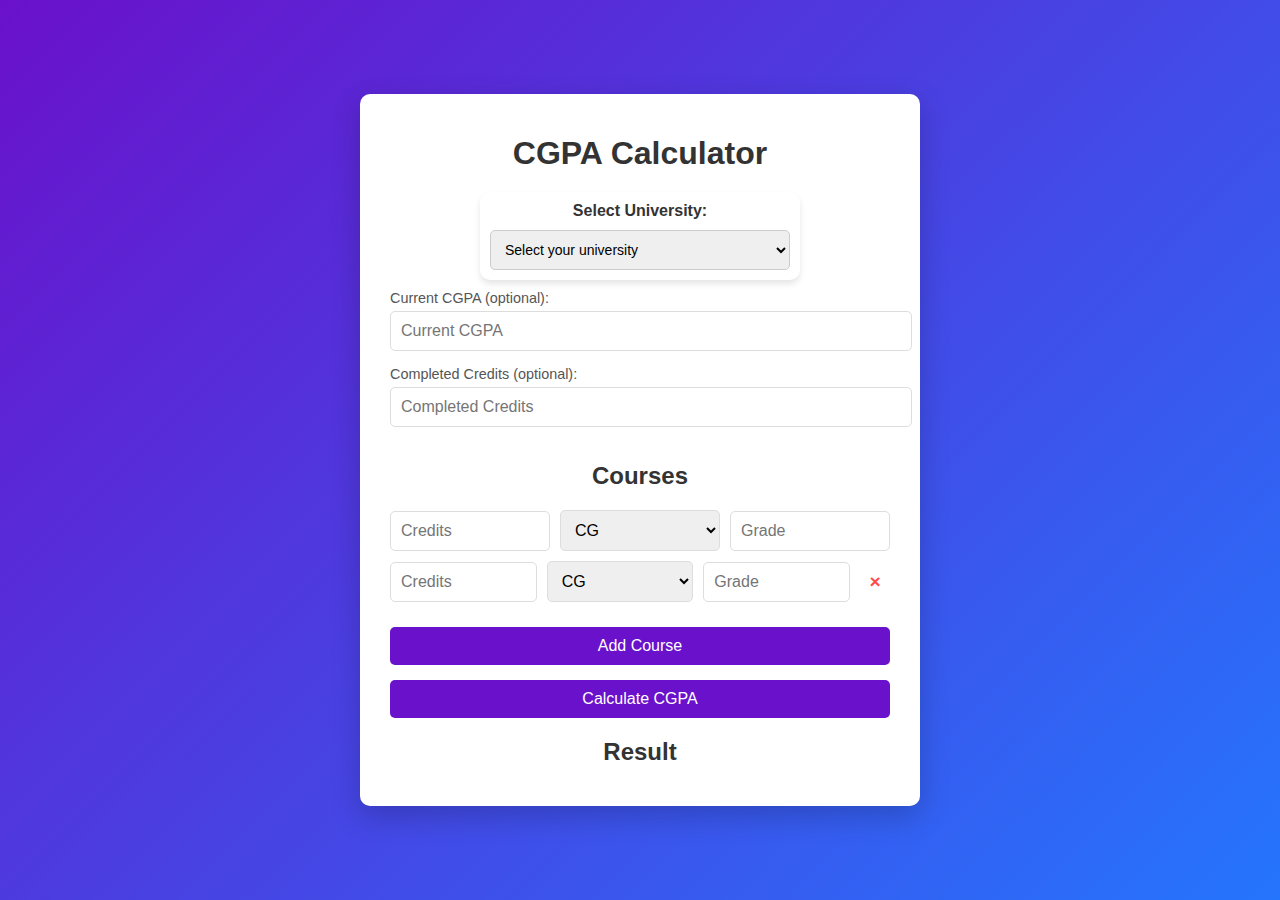
==== index.html @ 42501435 "initial commit" ====
<!DOCTYPE html>
<html lang="en">
<head>
    <meta charset="UTF-8">
    <meta name="viewport" content="width=device-width, initial-scale=1.0">
    <title>CGPA Calculator</title>
    <link rel="stylesheet" href="styles.css">
</head>
<body>
    <div class="container">
        <h1>CGPA Calculator</h1>
        <div id="universityContainer">
            <label for="university">Select University:</label>
            <select id="university">
                <option value="" disabled selected>Select your university</option>
                <option value="IUB">IUB</option>
                <option value="NSU">NSU</option>
            </select>
        </div>
        <form id="cgpaForm">
            <div class="input-group">
                <label for="currentCg">Current CGPA (optional):</label>
                <input type="number" id="currentCg" step="0.01" placeholder="Current CGPA">
            </div>
            <div class="input-group">
                <label for="completedCredits">Completed Credits (optional):</label>
                <input type="number" id="completedCredits" placeholder="Completed Credits">
            </div>
            <div id="coursesContainer">
                <h2>Courses</h2>
                <div class="course">
                    <input type="number" class="courseCredit" placeholder="Credits" required>
                    <select class="gradeType">
                        <option value="cg">CG</option>
                        <option value="num">Number</option>
                    </select>
                    <input type="number" class="courseGrade" placeholder="Grade" step="0.01" required>
                </div>
            </div>
            <button type="button" id="addCourse">Add Course</button>
            <button type="submit">Calculate CGPA</button>
        </form>
        <div id="result">
            <h2>Result</h2>
            <p id="cgpaOutput"></p>
            <p id="errorMessage" style="color: red;"></p>
        </div>
    </div>
    <script src="script.js"></script>
</body>
</html>
---- styles.css ----
body {
    font-family: Arial, sans-serif;
    background: linear-gradient(135deg, #6a11cb, #2575fc);
    color: #333;
    margin: 0;
    padding: 0;
    display: flex;
    justify-content: center;
    align-items: center;
    height: 100vh;
    background-size: cover;
    background-position: center;
    background-repeat: no-repeat;
}

.container {
    background: #fff;
    border-radius: 10px;
    box-shadow: 0 10px 30px rgba(0, 0, 0, 0.2);
    padding: 20px 30px;
    max-width: 500px;
    width: 100%;
    text-align: center;
}

h1 {
    font-size: 2rem;
    color: #333;
    margin-bottom: 20px;
}

/* Center and style the university selection div */
#universityContainer {
    display: flex;
    flex-direction: column;
    align-items: center;
    justify-content: center;
    margin: 10px auto;
    padding: 10px;
    width: 300px;
    background-color: #ffffff;
    border-radius: 10px;
    box-shadow: 0 4px 6px rgba(0, 0, 0, 0.1);
    transition: transform 0.3s ease, box-shadow 0.3s ease;
}

/* Add hover effect for elevation */
#universityContainer:hover {
    transform: translateY(-5px);
    box-shadow: 0 8px 12px rgba(0, 0, 0, 0.2);
}

/* Style the label and select dropdown */
#universityContainer label {
    font-size: 16px;
    font-weight: bold;
    margin-bottom: 10px;
    color: #333;
}

#universityContainer select {
    width: 100%;
    padding: 10px;
    font-size: 14px;
    border: 1px solid #ccc;
    border-radius: 5px;
    outline: none;
    transition: border-color 0.3s ease;
}

/* Add focus effect for the dropdown */
#universityContainer select:focus {
    border-color: #6200ea;
    box-shadow: 0 0 5px rgba(98, 0, 234, 0.5);
}

form {
    display: flex;
    flex-direction: column;
    gap: 15px;
}

.input-group {
    display: flex;
    flex-direction: column;
    align-items: flex-start;
}

.input-group label {
    font-size: 0.9rem;
    margin-bottom: 5px;
    color: #555;
}

.input-group input,
.course input,
.course select {
    width: 100%;
    padding: 10px;
    border: 1px solid #ddd;
    border-radius: 5px;
    font-size: 1rem;
}

/* Ensure consistent alignment for the course inputs and remove button */
.course {
    display: flex;
    gap: 10px;
    align-items: center; /* Align items vertically */
    justify-content: space-between; /* Add spacing between inputs and the button */
    margin-bottom: 10px; /* Add spacing between rows */
}

.course input,
.course select {
    flex: 1; /* Ensure inputs and select boxes take equal space */
    padding: 10px;
    border: 1px solid #ddd;
    border-radius: 5px;
    font-size: 1rem;
}

/* Style the remove button as a circular cross icon */
.course .removeCourse {
    background: transparent;
    color: #ff4d4d;
    border: none;
    border-radius: 50%;
    font-size: 1.2rem;
    font-weight: bold;
    cursor: pointer;
    width: 30px;
    height: 30px;
    display: flex;
    align-items: center;
    justify-content: center;
    transition: background-color 0.3s ease, color 0.3s ease;
}

/* Hover effect for the remove button */
.course .removeCourse:hover {
    background-color: #ff4d4d;
    color: #fff;
}

/* Style for the disabled remove button */
.course .removeCourse:disabled {
    background: #f0f0f0;
    color: #ccc;
    cursor: not-allowed;
    border: 1px solid #ddd;
}

button {
    background: #6a11cb;
    color: #fff;
    border: none;
    border-radius: 5px;
    padding: 10px 15px;
    font-size: 1rem;
    cursor: pointer;
}

button:hover {
    background: #2575fc;
}
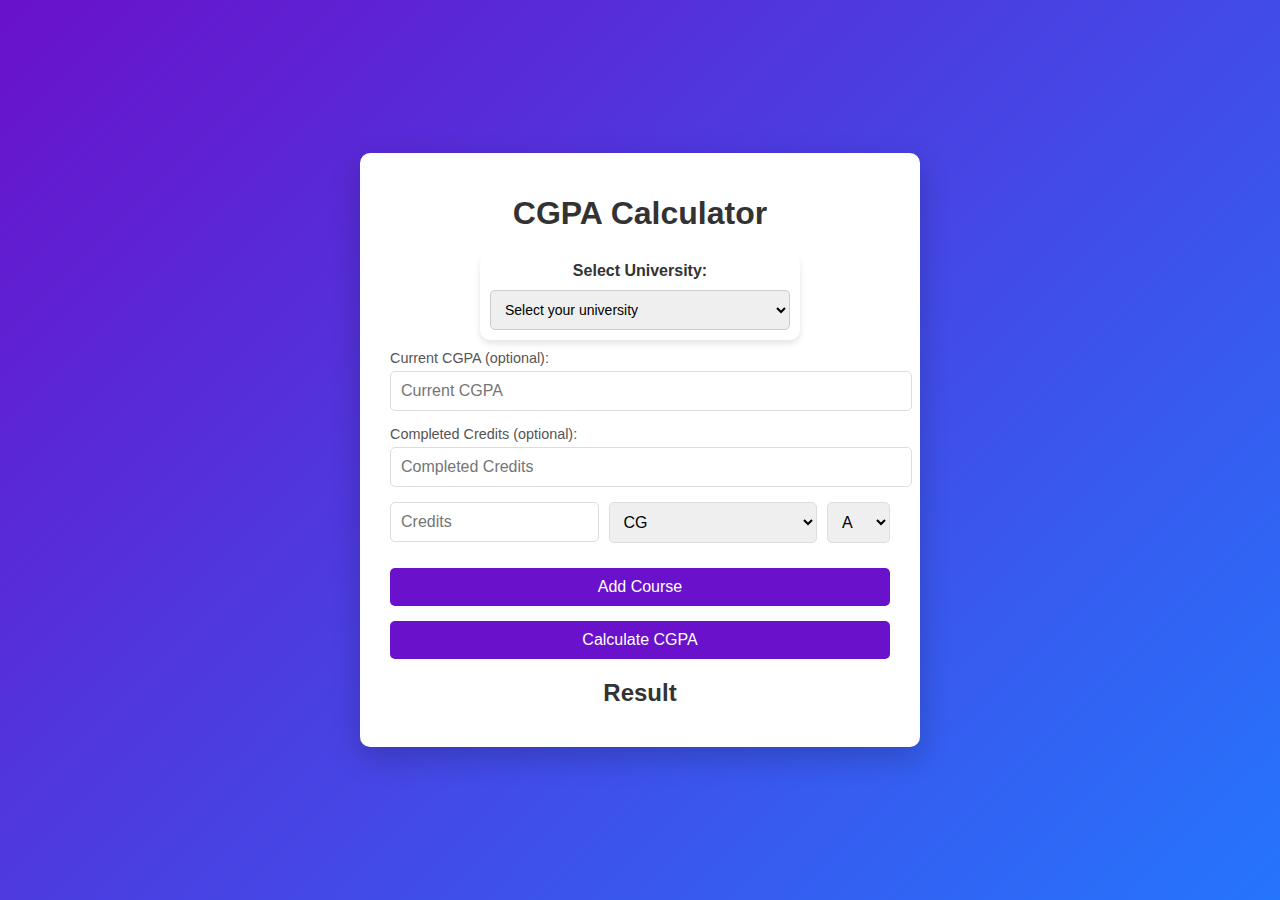
==== commit 1ea47b20: "error solve in cgpa calculation" ====
--- a/index.html
+++ b/index.html
@@ -15,6 +15,7 @@
                 <option value="" disabled selected>Select your university</option>
                 <option value="IUB">IUB</option>
                 <option value="NSU">NSU</option>
+                <option value="AIUB">AIUB</option> <!-- Added AIUB -->
             </select>
         </div>
         <form id="cgpaForm">
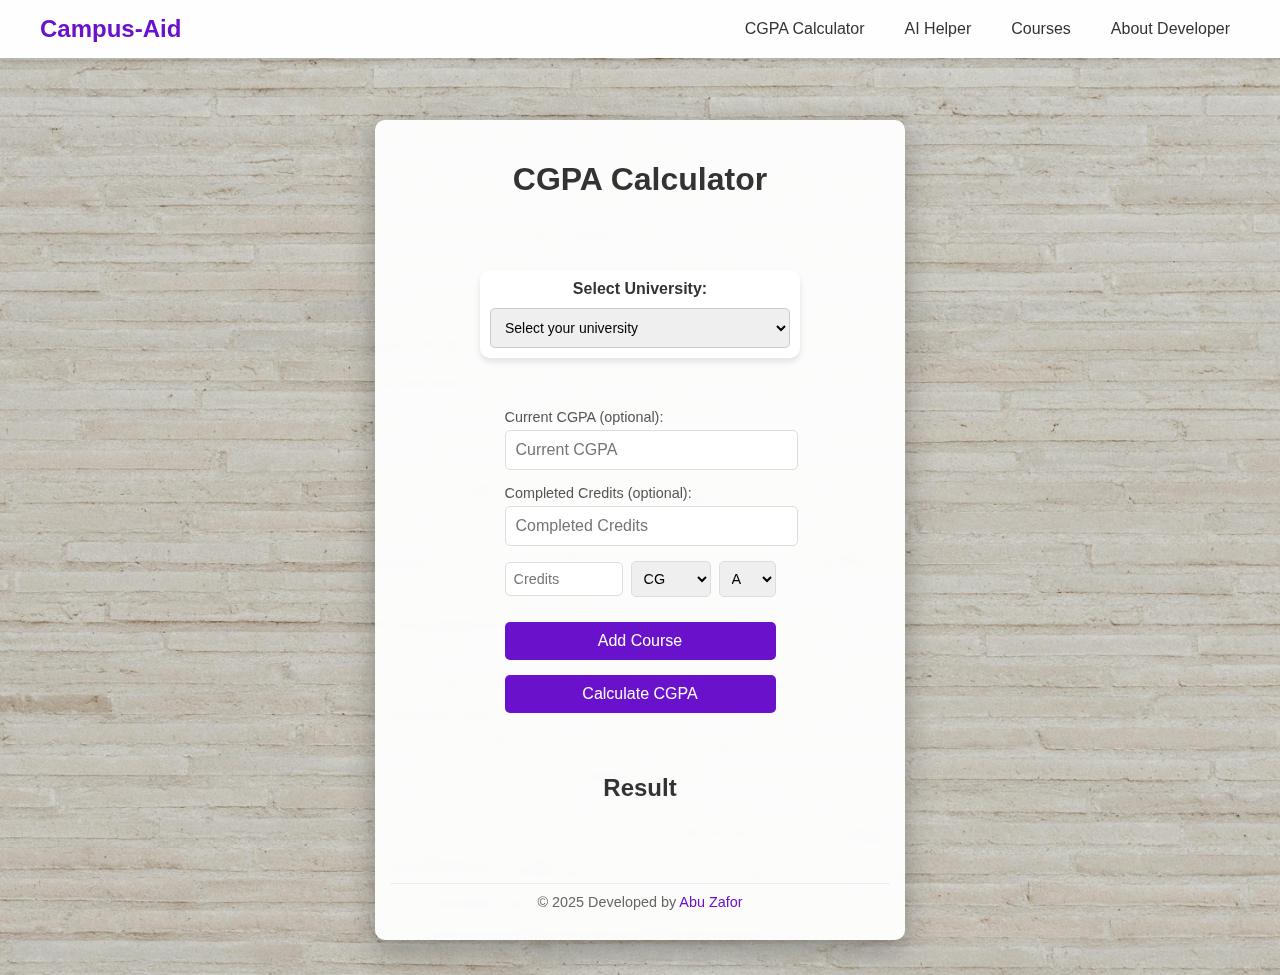
==== commit 285b8b70: "final bug free version" ====
--- a/index.html
+++ b/index.html
@@ -7,6 +7,22 @@
     <link rel="stylesheet" href="styles.css">
 </head>
 <body>
+    <!-- Navbar -->
+    <nav class="navbar">
+        <div class="nav-container">
+            <a href="/" class="nav-logo">Campus-Aid</a>
+            <div class="nav-links">
+                <a href="/">CGPA Calculator</a>
+                <a href="/#">AI Helper</a>
+                <a href="/#">Courses</a>
+                <a href="/about.html">About Developer</a>
+            </div>
+            <button class="nav-toggle" aria-label="Toggle navigation">
+                ☰
+            </button>
+        </div>
+    </nav>
+
     <div class="container">
         <h1>CGPA Calculator</h1>
         <div id="universityContainer">
@@ -15,7 +31,7 @@
                 <option value="" disabled selected>Select your university</option>
                 <option value="IUB">IUB</option>
                 <option value="NSU">NSU</option>
-                <option value="AIUB">AIUB</option> <!-- Added AIUB -->
+                <option value="AIUB">AIUB</option>
             </select>
         </div>
         <form id="cgpaForm">
@@ -46,7 +62,29 @@
             <p id="cgpaOutput"></p>
             <p id="errorMessage" style="color: red;"></p>
         </div>
+        <div class="copyright">
+            © 2025 Developed by <a href="https://github.com/AbuZafor99" target="_blank">Abu Zafor</a>
+        </div>
     </div>
+
     <script src="script.js"></script>
+    <script>
+        document.addEventListener('DOMContentLoaded', function() {
+            const navToggle = document.querySelector('.nav-toggle');
+            const navLinks = document.querySelector('.nav-links');
+
+            navToggle.addEventListener('click', function() {
+                navLinks.classList.toggle('active');
+                this.textContent = navLinks.classList.contains('active') ? '✕' : '☰';
+            });
+
+            document.addEventListener('click', function(event) {
+                if (!event.target.closest('.nav-container')) {
+                    navLinks.classList.remove('active');
+                    navToggle.textContent = '☰';
+                }
+            });
+        });
+    </script>
 </body>
 </html>
--- a/styles.css
+++ b/styles.css
@@ -1,26 +1,58 @@
-body {
-    font-family: Arial, sans-serif;
-    background: linear-gradient(135deg, #6a11cb, #2575fc);
-    color: #333;
+/* Ensure the body and html take full height */
+html, body {
     margin: 0;
     padding: 0;
-    display: flex;
-    justify-content: center;
-    align-items: center;
-    height: 100vh;
+    height: 100%;
+    font-family: Arial, sans-serif;
+}
+
+body {
+    background: url('/images/basic.jpg');
+    background-blend-mode: overlay;
+    color: #333;
+    min-height: 100vh;
     background-size: cover;
     background-position: center;
-    background-repeat: no-repeat;
-}
-
+    background-repeat: repeat;
+    padding: 15px;
+    margin: 0;
+    display: flex;
+    justify-content: center;
+    align-items: flex-start;
+    position: relative;
+    padding-top: 60px;
+}
+
+body::before {
+    content: '';
+    position: absolute;
+    top: 0;
+    left: 0;
+    right: 0;
+    bottom: 0;
+    /* background: rgba(106, 17, 203, 0.1); */
+    pointer-events: none;
+}
+
+/* Container to ensure the content takes full height */
 .container {
     background: #fff;
     border-radius: 10px;
-    box-shadow: 0 10px 30px rgba(0, 0, 0, 0.2);
-    padding: 20px 30px;
+    box-shadow: 0 10px 30px rgba(0, 0, 0, 0.3);
+    padding: 20px 15px;
     max-width: 500px;
-    width: 100%;
+    width: 90%;
     text-align: center;
+    min-height: calc(100vh - 120px);
+    display: flex;
+    flex-direction: column;
+    justify-content: space-between;
+    align-items: center;
+    margin-top: 60px;
+    position: relative;
+    z-index: 1;
+    backdrop-filter: blur(5px);
+    background: rgba(255, 255, 255, 0.95);
 }
 
 h1 {
@@ -102,22 +134,36 @@
     font-size: 1rem;
 }
 
-/* Ensure consistent alignment for the course inputs and remove button */
+/* Course container styles */
 .course {
     display: flex;
-    gap: 10px;
-    align-items: center; /* Align items vertically */
-    justify-content: space-between; /* Add spacing between inputs and the button */
-    margin-bottom: 10px; /* Add spacing between rows */
+    gap: 8px;
+    align-items: center;
+    justify-content: space-between;
+    margin-bottom: 10px;
+    width: 100%;
+    max-width: 400px;
 }
 
 .course input,
 .course select {
-    flex: 1; /* Ensure inputs and select boxes take equal space */
-    padding: 10px;
+    flex: 1;
+    min-width: 0;
+    max-width: 100px;
+    padding: 8px;
     border: 1px solid #ddd;
     border-radius: 5px;
-    font-size: 1rem;
+    font-size: 0.9rem;
+}
+
+/* Style for the grade select */
+.course select:last-child {
+    max-width: 70px;
+}
+
+/* Style for the course type select (CG/Number) */
+.course select:nth-child(2) {
+    max-width: 80px;
 }
 
 /* Style the remove button as a circular cross icon */
@@ -164,3 +210,667 @@
 button:hover {
     background: #2575fc;
 }
+
+/* Footer Styles */
+.footer {
+    text-align: center;
+    background-color: #f9f9f9;
+    padding: 20px 10px;
+    font-family: Arial, sans-serif;
+    color: #333;
+    border-top: 1px solid #ddd;
+    position: relative;
+    bottom: 0;
+    width: 100%;
+}
+
+.footer p {
+    margin: 5px 0;
+    font-size: 14px;
+}
+
+.footer-links {
+    margin: 10px 0;
+}
+
+.footer-links a {
+    margin: 0 10px;
+    color: #333;
+    font-size: 18px;
+    text-decoration: none;
+    transition: color 0.3s ease;
+}
+
+.footer-links a:hover {
+    color: #007bff;
+}
+
+.footer a {
+    color: #007bff;
+    text-decoration: none;
+}
+
+.footer a:hover {
+    text-decoration: underline;
+}
+
+.copyright {
+    width: 100%;
+    padding: 10px 0;
+    margin-top: 20px;
+    border-top: 1px solid #eee;
+    font-size: 0.9rem;
+    color: #666;
+    position: relative;
+    bottom: 0;
+}
+
+.copyright a {
+    color: #6a11cb;
+    text-decoration: none;
+    transition: color 0.3s ease;
+}
+
+.copyright a:hover {
+    color: #2575fc;
+    text-decoration: underline;
+}
+
+/* Responsive Design */
+@media (max-width: 1024px) {
+    .container {
+        width: 95%;
+        padding: 15px 10px;
+    }
+
+    .course {
+        max-width: 100%;
+    }
+
+    h1 {
+        font-size: 1.8rem;
+    }
+
+    #universityContainer {
+        width: 100%;
+    }
+
+    form {
+        gap: 10px;
+    }
+
+    .course {
+        flex-direction: row; /* Keep horizontal layout */
+        flex-wrap: nowrap; /* Prevent wrapping */
+        gap: 10px;
+        width: 100%;
+    }
+
+    .course input,
+    .course select {
+        max-width: none; /* Remove max-width constraint on mobile */
+        flex: 1;
+    }
+
+    .course select:last-child {
+        max-width: 80px; /* Keep grade selection compact */
+    }
+
+    button {
+        width: 100%;
+    }
+}
+
+@media (max-width: 768px) {
+    .container {
+        padding: 15px 10px;
+    }
+
+    .course {
+        gap: 6px;
+    }
+
+    .course input,
+    .course select {
+        padding: 8px 4px;
+        font-size: 0.85rem;
+    }
+
+    #universityContainer {
+        width: 90%;
+    }
+
+    h1 {
+        font-size: 1.5rem;
+    }
+
+    .footer {
+        padding: 15px 5px;
+        font-size: 12px;
+    }
+
+    .footer-links a {
+        font-size: 14px;
+        margin: 0 5px;
+    }
+
+    .nav-toggle {
+        display: block;
+    }
+
+    .nav-links {
+        display: none;
+        position: absolute;
+        top: 100%;
+        left: 0;
+        width: 100%;
+        background: white;
+        flex-direction: column;
+        padding: 10px 0;
+        box-shadow: 0 2px 10px rgba(0, 0, 0, 0.1);
+    }
+
+    .nav-links.active {
+        display: flex;
+    }
+
+    .nav-links a {
+        width: 100%;
+        text-align: center;
+        padding: 10px 0;
+    }
+
+    .nav-container {
+        padding: 0 15px;
+    }
+
+    .container {
+        margin-top: 70px;
+    }
+
+    .copyright {
+        padding: 10px 0;
+        margin-top: 20px;
+        font-size: 0.85rem;
+    }
+}
+
+@media (max-width: 480px) {
+    .container {
+        padding: 10px 8px;
+        width: 98%;
+    }
+
+    h1 {
+        font-size: 1.2rem;
+        margin-bottom: 15px;
+    }
+
+    .course {
+        gap: 4px;
+    }
+
+    .course input,
+    .course select {
+        padding: 6px 4px;
+        font-size: 0.8rem;
+    }
+
+    .course input {
+        max-width: 60px;
+    }
+
+    .course select:nth-child(2) {
+        max-width: 70px;
+    }
+
+    .course select:last-child {
+        max-width: 60px;
+    }
+
+    button {
+        padding: 8px 12px;
+        font-size: 0.9rem;
+    }
+
+    #universityContainer {
+        width: 95%;
+        padding: 8px;
+    }
+
+    #universityContainer label {
+        font-size: 0.9rem;
+    }
+
+    #universityContainer select {
+        padding: 8px;
+        font-size: 0.85rem;
+    }
+
+    .input-group label {
+        font-size: 0.85rem;
+    }
+
+    .input-group input {
+        padding: 8px;
+        font-size: 0.85rem;
+    }
+
+    .footer {
+        padding: 10px 5px;
+    }
+
+    .footer-links a {
+        font-size: 12px;
+    }
+
+    .nav-logo {
+        font-size: 1.2rem;
+    }
+
+    .nav-links a {
+        font-size: 0.9rem;
+    }
+
+    .copyright {
+        padding: 8px 0;
+        margin-top: 15px;
+        font-size: 0.8rem;
+    }
+
+    .container {
+        margin-top: 60px;
+    }
+}
+
+/* Add specific styles for very small devices */
+@media (max-width: 360px) {
+    .container {
+        padding: 8px 5px;
+    }
+
+    .course input,
+    .course select {
+        padding: 5px 3px;
+        font-size: 0.75rem;
+    }
+
+    .course input {
+        max-width: 50px;
+    }
+
+    .course select:nth-child(2) {
+        max-width: 65px;
+    }
+
+    .course select:last-child {
+        max-width: 55px;
+    }
+}
+
+#coursesContainer h2 {
+    display: block; /* Ensure the heading is displayed */
+    font-size: 1.5rem;
+    color: #333;
+    margin-bottom: 10px;
+    text-align: center;
+    visibility: visible; /* Ensure visibility */
+    opacity: 1; /* Ensure opacity is not set to 0 */
+}
+
+/* Navbar Styles */
+.navbar {
+    position: fixed;
+    top: 0;
+    left: 0;
+    width: 100%;
+    background: rgba(255, 255, 255, 0.98);
+    box-shadow: 0 2px 10px rgba(0, 0, 0, 0.1);
+    z-index: 1000;
+    padding: 15px 0;
+}
+
+.nav-container {
+    max-width: 1200px;
+    margin: 0 auto;
+    display: flex;
+    justify-content: space-between;
+    align-items: center;
+    padding: 0 20px;
+    position: relative;
+    width: 100%;
+}
+
+.nav-logo {
+    font-size: 1.5rem;
+    font-weight: bold;
+    color: #6a11cb;
+    text-decoration: none;
+    transition: color 0.3s ease;
+    z-index: 1001;
+    flex-shrink: 0; /* Prevent logo from shrinking */
+}
+
+.nav-logo:hover {
+    color: #2575fc;
+}
+
+.nav-links {
+    display: flex;
+    gap: 20px;
+    align-items: center;
+}
+
+.nav-links a {
+    color: #333;
+    text-decoration: none;
+    font-size: 1rem;
+    padding: 5px 10px;
+    border-radius: 5px;
+    transition: all 0.3s ease;
+}
+
+.nav-links a:hover {
+    background: rgba(106, 17, 203, 0.1);
+    color: #6a11cb;
+}
+
+.nav-toggle {
+    display: none; /* Hide by default on desktop */
+    background: none;
+    border: none;
+    font-size: 1.5rem;
+    color: #333;
+    cursor: pointer;
+    padding: 8px;
+    margin-right: 25px;
+    z-index: 1001;
+    flex-shrink: 0;
+    border-radius: 5px;
+    width: 40px;
+    height: 40px;
+    align-items: center;
+    justify-content: center;
+    transition: color 0.3s ease;
+}
+
+.nav-toggle:hover {
+    color: #6a11cb;
+}
+
+/* Mobile Navigation Styles */
+@media (max-width: 768px) {
+    .nav-container {
+        padding: 0 15px;
+        justify-content: space-between;
+        align-items: center;
+    }
+
+    .nav-toggle {
+        display: flex; /* Only show on mobile */
+        margin-left: auto;
+    }
+
+    .nav-links {
+        display: none;
+        position: absolute;
+        top: 100%;
+        left: 0;
+        width: 100%;
+        background: white;
+        flex-direction: column;
+        padding: 0;
+        box-shadow: 0 4px 6px rgba(0, 0, 0, 0.1);
+        z-index: 1000;
+    }
+}
+
+@media (max-width: 480px) {
+    .nav-container {
+        padding: 0 10px;
+    }
+
+    .nav-logo {
+        font-size: 1.2rem;
+    }
+
+    .nav-toggle {
+        width: 35px;
+        height: 35px;
+        font-size: 1.2rem;
+    }
+}
+
+/* About Page Styles */
+.about-container {
+    background: rgba(255, 255, 255, 0.95);
+    border-radius: 10px;
+    box-shadow: 0 10px 20px rgba(0, 0, 0, 0.1);
+    padding: 30px 20px;
+    max-width: 500px;
+    width: 90%;
+    text-align: center;
+    min-height: calc(100vh - 200px);
+    display: flex;
+    flex-direction: column;
+    align-items: center;
+    margin: 20px auto;
+    position: relative;
+    z-index: 1;
+    backdrop-filter: blur(5px);
+    transition: transform 0.3s ease, box-shadow 0.3s ease;
+}
+
+.about-container:hover {
+    transform: translateY(-5px);
+    box-shadow: 0 15px 30px rgba(0, 0, 0, 0.2);
+}
+
+/* Remove float animation */
+@keyframes float {
+    0% {
+        transform: translateY(0px);
+    }
+    50% {
+        transform: translateY(-10px);
+    }
+    100% {
+        transform: translateY(0px);
+    }
+}
+
+.about-content {
+    flex: 1;
+    display: flex;
+    flex-direction: column;
+    align-items: center;
+    gap: 15px;
+    width: 100%;
+    padding: 10px 0;
+    margin-bottom: 15px; /* Added space before copyright */
+}
+
+.profile-section {
+    text-align: center;
+    width: 100%;
+    padding: 20px 0;
+    margin-top: 20px;
+}
+
+.profile-image {
+    width: 150px;
+    height: 150px;
+    border-radius: 50%;
+    overflow: hidden;
+    margin: 0 auto 15px;
+    box-shadow: 0 4px 10px rgba(0, 0, 0, 0.1);
+    background: #f5f5f5;
+    transition: transform 0.3s ease;
+}
+
+.profile-image:hover {
+    transform: scale(1.05);
+}
+
+.profile-image img {
+    width: 100%;
+    height: 100%;
+    object-fit: cover;
+}
+
+.profile-section h1 {
+    margin: 10px 0;
+    color: #333;
+    font-size: 2rem;
+}
+
+.profile-section .title {
+    color: #666;
+    font-size: 1.1rem;
+    margin: 5px 0;
+}
+
+.about-text {
+    text-align: left;
+    padding: 20px;
+    background: rgba(255, 255, 255, 0.9);
+    border-radius: 10px;
+    box-shadow: 0 2px 10px rgba(0, 0, 0, 0.1);
+    width: calc(100% - 40px);
+    margin: 0 auto;
+    transition: transform 0.3s ease;
+}
+
+.about-text:hover {
+    transform: translateY(-5px);
+}
+
+.about-text h2 {
+    color: #6a11cb;
+    margin-bottom: 15px;
+    font-size: 1.5rem;
+}
+
+.about-text p {
+    line-height: 1.6;
+    color: #444;
+    margin-bottom: 20px;
+}
+
+.skills-section {
+    width: calc(100% - 40px);
+    margin: 0 auto;
+}
+
+.skills-list {
+    display: flex;
+    flex-wrap: wrap;
+    gap: 8px;
+    justify-content: center;
+    margin-top: 10px;
+}
+
+.skill-tag {
+    background: rgba(106, 17, 203, 0.1);
+    color: #6a11cb;
+    padding: 6px 12px;
+    border-radius: 15px;
+    font-size: 0.9rem;
+    transition: all 0.3s ease;
+}
+
+.skill-tag:hover {
+    background: rgba(106, 17, 203, 0.2);
+    transform: translateY(-2px);
+}
+
+.social-links {
+    display: flex;
+    gap: 15px;
+    margin: 15px auto;
+    justify-content: center;
+    flex-wrap: wrap;
+}
+
+.social-link {
+    width: 40px;
+    height: 40px;
+    border-radius: 50%;
+    background: #fff;
+    display: flex;
+    align-items: center;
+    justify-content: center;
+    color: #6a11cb;
+    font-size: 1.3rem;
+    text-decoration: none;
+    transition: all 0.3s ease;
+    box-shadow: 0 2px 10px rgba(0, 0, 0, 0.1);
+}
+
+.social-link:hover {
+    transform: translateY(-3px);
+    color: #2575fc;
+    box-shadow: 0 4px 15px rgba(0, 0, 0, 0.2);
+}
+
+/* Update responsive styles to maintain elevation effect */
+@media (max-width: 768px) {
+    .about-container {
+        margin: 70px auto 30px;
+        min-height: calc(100vh - 160px);
+        padding: 15px 10px;
+        box-shadow: 0 8px 15px rgba(0, 0, 0, 0.1);
+    }
+
+    .about-container:hover {
+        transform: translateY(-3px);
+        box-shadow: 0 12px 25px rgba(0, 0, 0, 0.15);
+    }
+
+    .profile-image {
+        width: 120px;
+        height: 120px;
+    }
+
+    .about-text, .skills-section {
+        width: calc(100% - 30px);
+    }
+}
+
+@media (max-width: 480px) {
+    .about-container {
+        margin: 60px auto 20px;
+        min-height: calc(100vh - 140px);
+        padding: 10px 8px;
+        box-shadow: 0 6px 12px rgba(0, 0, 0, 0.1);
+    }
+
+    .about-container:hover {
+        transform: translateY(-2px);
+        box-shadow: 0 10px 20px rgba(0, 0, 0, 0.15);
+    }
+
+    .about-content {
+        gap: 15px;
+    }
+
+    .profile-image {
+        width: 100px;
+        height: 100px;
+    }
+
+    .about-text, .skills-section {
+        width: calc(100% - 20px);
+        padding: 15px;
+    }
+
+    .social-links {
+        gap: 10px;
+    }
+
+    .social-link {
+        width: 35px;
+        height: 35px;
+        font-size: 1.2rem;
+    }
+}